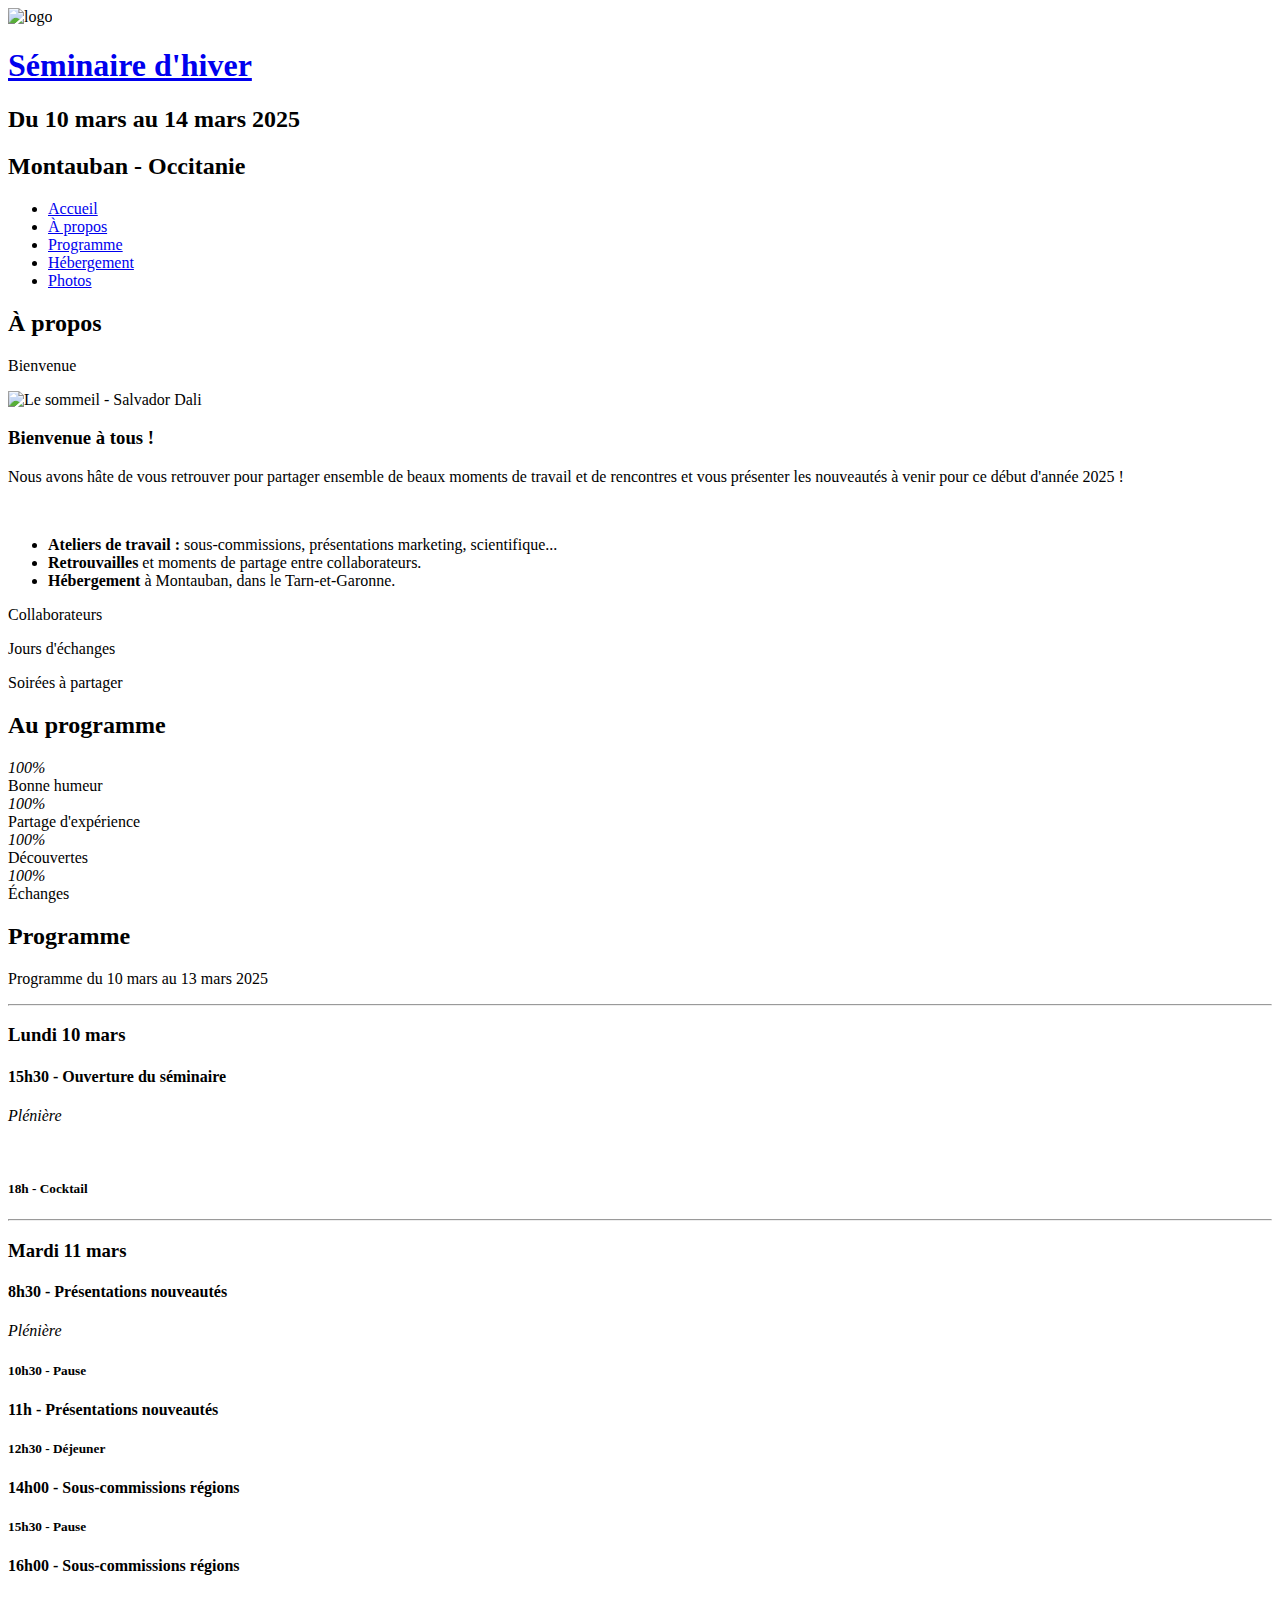
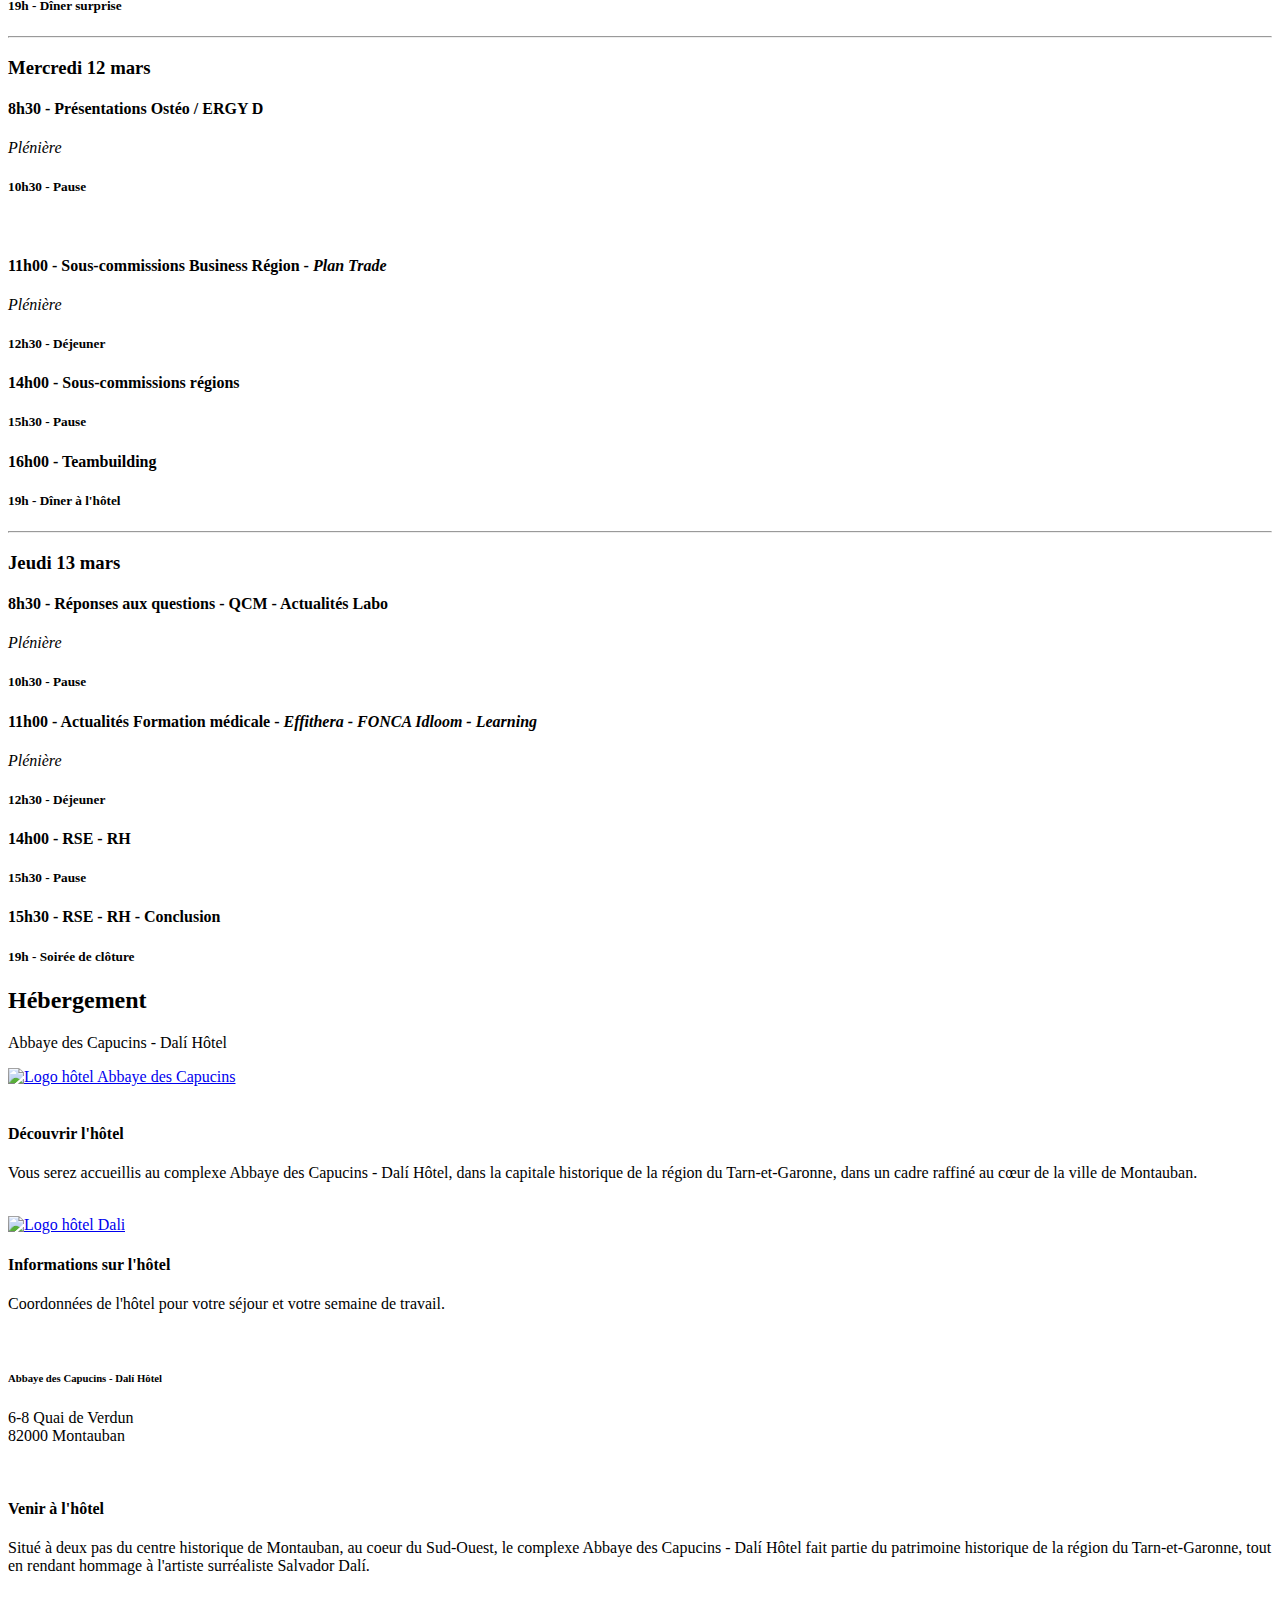
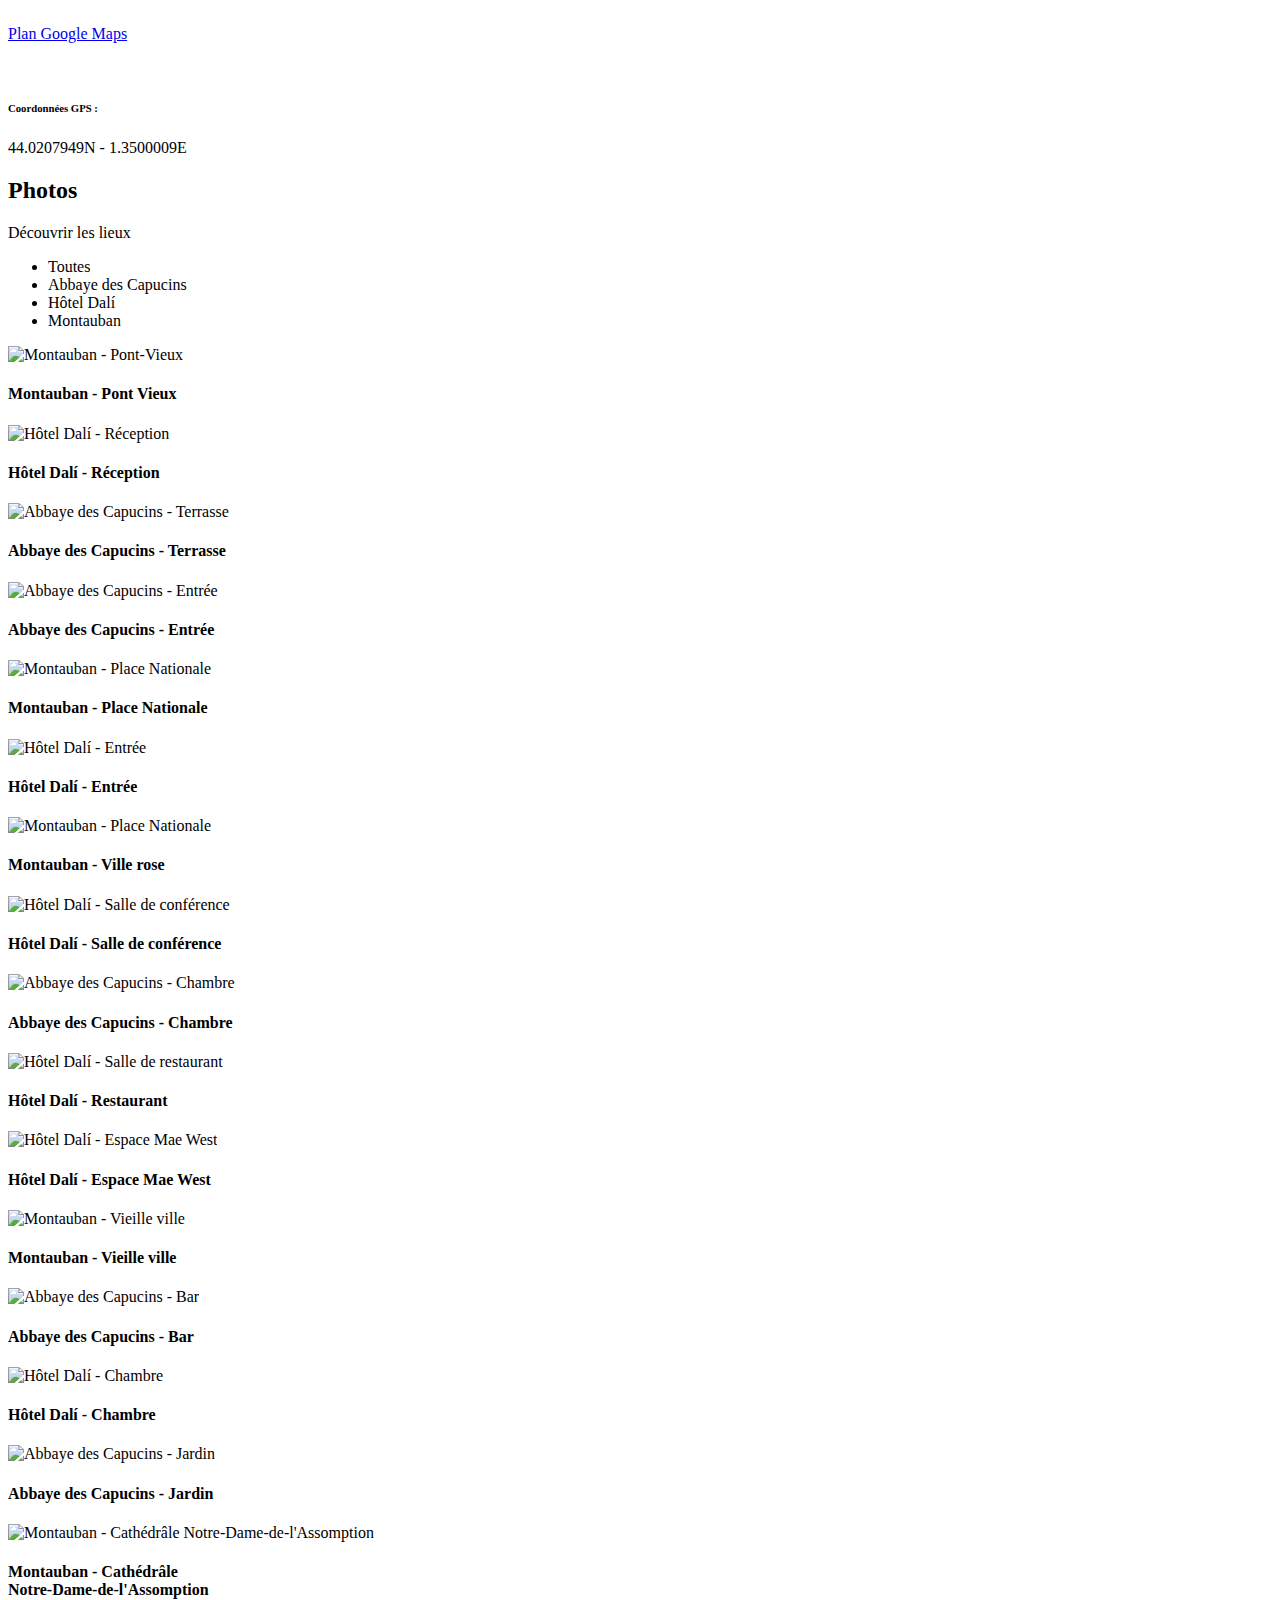
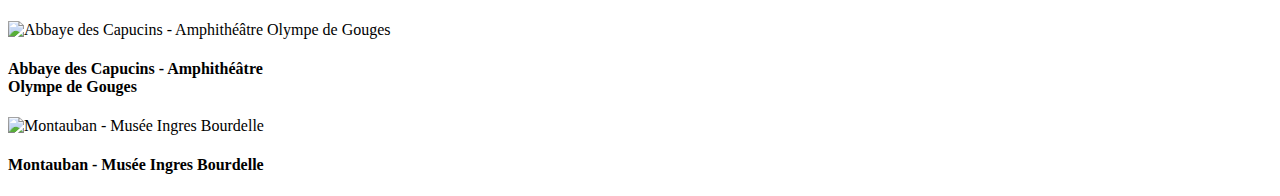
==== index.html @ c51532cc "Add files via upload" ====
<!DOCTYPE html>
<html lang="fr">

<head>
  <meta charset="utf-8">
  <meta content="width=device-width, initial-scale=1.0" name="viewport">

  <title>Séminaire Nutergia Mars 2025</title>
  <meta content="Séminaire Nutergia Mars 2025" name="description">
  <meta content="séminaire, Nutergia" name="keywords">

  <!-- Favicons -->
  <link href="assets/img/favicon.png" rel="icon">
  <link href="assets/img/apple-touch-icon.png" rel="apple-touch-icon">

  <!-- Google Fonts -->
  <link href="https://fonts.googleapis.com/css?family=Open+Sans:300,300i,400,400i,600,600i,700,700i|Raleway:300,300i,400,400i,500,500i,600,600i,700,700i|Poppins:300,300i,400,400i,500,500i,600,600i,700,700i" rel="stylesheet">

  <!-- Vendor CSS Files -->
  <link href="assets/vendor/bootstrap/css/bootstrap.min.css" rel="stylesheet">
  <link href="assets/vendor/bootstrap-icons/bootstrap-icons.css" rel="stylesheet">
  <link href="assets/vendor/boxicons/css/boxicons.min.css" rel="stylesheet">
  <link href="assets/vendor/glightbox/css/glightbox.min.css" rel="stylesheet">
  <link href="assets/vendor/remixicon/remixicon.css" rel="stylesheet">
  <link href="assets/vendor/swiper/swiper-bundle.min.css" rel="stylesheet">

  <!-- Template Main CSS File -->
  <link href="assets/css/style.css" rel="stylesheet">

  <!-- =======================================================
  * Template Name: Personal
  * Updated: May 30 2023 with Bootstrap v5.3.0
  * Template URL: https://bootstrapmade.com/personal-free-resume-bootstrap-template/
  * Author: BootstrapMade.com
  * License: https://bootstrapmade.com/license/
  ======================================================== -->
</head>

<body>

  <!-- ======= Header ======= -->
  <header id="header">
    <div class="site-logo">
      <img class="logo-icon" src="assets/img/logo-nutergia.png" alt="logo">
    </div>

    <div class="container cadre">

      <h1><a href="index.html">Séminaire d'hiver</a></h1>
      <!-- Uncomment below if you prefer to use an image logo -->
      <!-- <a href="index.html" class="mr-auto"><img src="assets/img/logo.png" alt="" class="img-fluid"></a> -->
      <h2>Du <span>10 mars</span> au 14 mars 2025</h2>
      <h2><span>Montauban</span> - Occitanie</h2>

      <nav id="navbar" class="navbar">
        <ul>
          <li><a class="nav-link active" href="#header">Accueil</a></li>
          <li><a class="nav-link" href="#about">À propos</a></li>
          <li><a class="nav-link" href="#resume">Programme</a></li>
          <li><a class="nav-link" href="#services">Hébergement</a></li>
          <li><a class="nav-link" href="#portfolio">Photos</a></li>
        </ul>
        <i class="bi bi-list mobile-nav-toggle"></i>
      </nav><!-- .navbar -->

    </div>
    
  </header><!-- End Header -->

  <!-- ======= About Section ======= -->
  <section id="about" class="about">

    <!-- ======= About Me ======= -->
    <div class="about-me container rounded-top">

      <div class="section-title">
        <h2>À propos</h2>
        <p>Bienvenue</p>
      </div>

      <div class="row">
        <div class="col-lg-4" data-aos="fade-right">
          <img src="assets/img/dali-le-sommeil.Jpg" class="img-fluid" alt="Le sommeil - Salvador Dali">
        </div>
        <div class="col-lg-8 pt-4 pt-lg-0 content" data-aos="fade-left">
          <h3>Bienvenue à tous !</h3>
          <p>Nous avons hâte de vous retrouver pour partager ensemble de beaux moments de travail et de rencontres et
            vous présenter les nouveautés à venir pour ce début d'année 2025 !</p><br>
          <div class="row">
            <div class="col-lg-12">
              <ul>
                <li>
                  <strong class="decalage"><i class="bi bi-chevron-right"></i>Ateliers de travail :</strong>
                  <span class="first-span"> sous-commissions, présentations marketing, scientifique...</span>
                </li>
                <li>
                  <i class="bi bi-chevron-right"></i><strong>Retrouvailles</strong>
                  <span>et moments de partage entre collaborateurs.</span>
                </li>
                <li>
                  <i class="bi bi-chevron-right"></i><strong>Hébergement</strong>
                  <span>à Montauban, dans le Tarn-et-Garonne.</span>
                </li>
              </ul>
            </div>
          </div>  
        </div>
      </div>

    </div><!-- End About Me -->

    <!-- ======= Counts ======= -->
    <div class="counts container">

      <div class="row">

        <div class="col-lg-4 col-md-6">
          <div class="count-box">
            <i class="bi bi-people-fill"></i>
            <span data-purecounter-start="0" data-purecounter-end="130" data-purecounter-duration="1" class="purecounter"></span>
            <p>Collaborateurs</p>
          </div>
        </div>

        <div class="col-lg-4 col-md-6 mt-5 mt-md-0">
          <div class="count-box">
            <i class="bi bi-chat-quote"></i>
            <span data-purecounter-start="0" data-purecounter-end="4" data-purecounter-duration="1" class="purecounter"></span>
            <p>Jours d'échanges</p>
          </div>
        </div>

        <div class="col-lg-4 col-md-6 mt-5 mt-lg-0">
          <div class="count-box">
            <i class="bi bi-emoji-smile"></i>
            <span data-purecounter-start="0" data-purecounter-end="3" data-purecounter-duration="1" class="purecounter"></span>
            <p>Soirées à partager</p>
          </div>
        </div>

      </div>

    </div><!-- End Counts -->

    <!-- ======= Skills  ======= -->
    <div class="skills container rounded-bottom">

      <div class="section-title">
        <h2>Au programme</h2>
      </div>

      <div class="row skills-content">

        <div class="col-lg-3 col-md-6">
          <div class="progress">
            <span class="skill"><i class="val">100%</i></span>
          </div>
            <span class="skill">Bonne humeur</span>
        </div>

        <div class="col-lg-3 col-md-6">
          <div class="progress">
            <span class="skill"><i class="val">100%</i></span>
          </div>
          <span class="skill">Partage d'expérience</span>
        </div>

        <div class="col-lg-3 col-md-6">
          <div class="progress">
            <span class="skill"><i class="val">100%</i></span>
          </div>
          <span class="skill">Découvertes</span>
        </div>

        <div class="col-lg-3 col-md-6">
          <div class="progress">
            <span class="skill"><i class="val">100%</i></span>
          </div>
          <span class="skill">Échanges</span>
        </div>

      </div>

    </div><!-- End Skills -->

  </section><!-- End About Section -->

  <!-- ======= Resume Section ======= -->
  <section id="resume" class="resume">
    <div class="container rounded-top rounded-bottom">

      <div class="section-title">
        <h2>Programme</h2>
        <p>Programme du 10 mars au 13 mars 2025</p>
      </div><hr>

      <div class="row">
        <div class="col-lg-6">
          <h3 class="resume-title">Lundi 10 mars</h3>
          <div class="resume-item pb-0">
            <h4>15h30 - Ouverture du séminaire</h4>
            <p><em>Plénière</em></p><br>
          </div>
          <div class="resume-item no-border">
            <h5 class="pause">18h - Cocktail</h5>
          </div><hr>

          <h3 class="resume-title">Mardi 11 mars</h3>
          <div class="resume-item">
            <h4>8h30 - Présentations nouveautés</h4>
            <p><em>Plénière</em></p>
          </div>
          <div class="resume-item">
            <h5 class="pause">10h30 - Pause</h5>
          </div>
          <div class="resume-item">
            <h4>11h - Présentations nouveautés</h4>
          </div>
          <div class="resume-item">
            <h5 class="pause">12h30 - Déjeuner</h5>
          </div>
          <div class="resume-item">
            <h4>14h00 - Sous-commissions régions</h4>
          </div>
          <div class="resume-item">
            <h5 class="pause">15h30 - Pause</h5>
          </div>
          <div class="resume-item">
            <h4>16h00 - Sous-commissions régions</h4>
          </div>
          <div class="resume-item no-border">
            <h5 class="pause">19h - Dîner surprise</h5>
          </div><hr>

          <h3 class="resume-title">Mercredi 12 mars</h3>
          <div class="resume-item">
            <h4>8h30 - Présentations Ostéo / ERGY D</h4>
            <p><em>Plénière</em></p>
          </div>
          <div class="resume-item">
            <h5 class="pause">10h30 - Pause</h5>
          </div>
        </div>

        <div class="col-lg-6">
          <br>
          <div class="resume-item">
            <h4>11h00 - Sous-commissions Business Région - <i>Plan Trade</i></h4>
            <p><em>Plénière</em></p>
          </div>
          <div class="resume-item">
            <h5 class="pause">12h30 - Déjeuner</h5>
          </div>
          <div class="resume-item">
            <h4>14h00 - Sous-commissions régions</h4>
          </div>
          <div class="resume-item">
            <h5 class="pause">15h30 - Pause</h5>
          </div>
          <div class="resume-item">
            <h4>16h00 - Teambuilding</h4>
          </div>
          <div class="resume-item no-border">
            <h5 class="pause">19h - Dîner à l'hôtel</h5>
          </div><hr>
          
          <h3 class="resume-title">Jeudi 13 mars</h3>
          <div class="resume-item">
            <h4>8h30 - Réponses aux questions - QCM - Actualités Labo</h4>
            <p><em>Plénière</em></p>
          </div>
          <div class="resume-item">
            <h5 class="pause">10h30 - Pause</h5>
          </div>
          <div class="resume-item">
            <h4>11h00 - Actualités Formation médicale - <i>Effithera - FONCA Idloom - Learning</i></h4>
            <p><em>Plénière</em></p>
          </div>
          <div class="resume-item">
            <h5 class="pause">12h30 - Déjeuner</h5>
          </div>
          <div class="resume-item">
            <h4>14h00 - RSE - RH</h4>
          </div>
          <div class="resume-item">
            <h5 class="pause">15h30 - Pause</h5>
          </div>
          <div class="resume-item">
            <h4>15h30 - RSE - RH - Conclusion</h4>
          </div>
          <div class="resume-item no-border">
            <h5 class="pause">19h - Soirée de clôture</h5>
          </div>
        </div>
      </div>

    </div>
  </section><!-- End Resume Section -->

   <!-- ======= Services Section ======= -->
   <section id="services" class="services">
    <div class="container">

      <div class="section-title">
        <h2>Hébergement</h2>
        <p>Abbaye des Capucins - Dalí Hôtel </p>
      </div>

      <div class="row">
        <div class="col-lg-4 col-md-6 d-flex align-items-stretch">
          <div class="icon-box">
            <a href="https://abbayedescapucins.fr/" target="_blank">
              <img src="assets/img/logo-abbaye.jpg" class="img-fluid" alt="Logo hôtel Abbaye des Capucins">
            </a>
            <br><br>
            <h4>Découvrir l'hôtel</a></h4>
            <p>Vous serez accueillis au complexe Abbaye des Capucins - Dalí Hôtel,
               dans la capitale historique de la région du Tarn-et-Garonne, dans un cadre raffiné
               au c&oelig;ur de la ville de Montauban.</p><br>
            <a href="https://dalihotelmontauban.fr/" target="_blank">
              <img src="assets/img/logo-dali.jpg" class="img-fluid" alt="Logo hôtel Dali">
            </a>
          </div>
        </div>

        <div class="adresse col-lg-4 col-md-6 d-flex align-items-stretch mt-4 mt-md-0">
          <div class="icon-box">
            <div class="icon"><i class="bi bi-buildings"></i></div>
            <h4>Informations sur l'hôtel</a></h4>
            <p>Coordonnées de l'hôtel pour votre séjour et votre semaine de travail.</p><br>
            <h6>Abbaye des Capucins - Dalí Hôtel </h6>
            <p>6-8 Quai de Verdun<br>82000 Montauban</p><br>
          </div>
        </div>

        <div class="col-lg-4 col-md-6 d-flex align-items-stretch mt-4 mt-lg-0">
          <div class="icon-box">
            <div class="icon"><i class="bi bi-signpost-split"></i></div>
            <h4>Venir à l'hôtel</a></h4>
            <p>Situé à deux pas du centre historique de Montauban, au coeur du Sud-Ouest, le complexe Abbaye des Capucins - Dalí Hôtel
               fait partie du patrimoine historique de la région du Tarn-et-Garonne, tout en rendant hommage à l'artiste surréaliste
               Salvador Dalí.</p><br>
            <div class="portfolio-links">
              <p class="big">
                <a href="map-details.html" data-gallery="portfolioDetailsGallery" data-glightbox="type: external" class="portfolio-details-lightbox">Plan Google Maps</a>
              </p>
            </div><br>
            <h6>Coordonnées GPS :</h6>
            <p>44.0207949N - 1.3500009E</p>
          </div>
        </div>

      </div>

    </div>
  </section><!-- End Services Section -->

  <!-- ======= Portfolio Section ======= -->
  <section id="portfolio" class="portfolio">
    <div class="container">

      <div class="section-title">
        <h2>Photos</h2>
        <p>Découvrir les lieux</p>
      </div>

      <div class="row">
        <div class="col-lg-12 d-flex justify-content-center">
          <ul id="portfolio-flters">
            <li data-filter="*" class="filter-active">Toutes</li>
            <li data-filter=".filter-abbaye">Abbaye des Capucins</li>
            <li data-filter=".filter-dali">Hôtel Dalí</li>
            <li data-filter=".filter-montauban">Montauban</li>
          </ul>
        </div>
      </div>

      <div class="row portfolio-container">

        <div class="col-lg-4 col-md-6 portfolio-item filter-montauban">
          <div class="portfolio-wrap">
            <img src="assets/img/portfolio/montauban-pont-vieux.webp" class="img-fluid" alt="Montauban - Pont-Vieux">
            <div class="portfolio-info">
              <h4>Montauban - Pont Vieux</h4>
              <div class="portfolio-links">
                <a href="assets/img/portfolio/montauban-pont-vieux.webp" data-gallery="portfolioGallery" class="portfolio-lightbox">
                  <i class="bx bx-plus"></i></a>
              </div>
            </div>
          </div>
        </div>

        <div class="col-lg-4 col-md-6 portfolio-item filter-dali">
          <div class="portfolio-wrap">
            <img src="assets/img/portfolio/dali-hotel-reception.webp" class="img-fluid" alt="Hôtel Dalí - Réception">
            <div class="portfolio-info">
              <h4>Hôtel Dalí - Réception</h4>
              <div class="portfolio-links">
                <a href="assets/img/portfolio/dali-hotel-reception.webp" data-gallery="portfolioGallery" class="portfolio-lightbox">
                  <i class="bx bx-plus"></i></a>
              </div>
            </div>
          </div>
        </div>

        <div class="col-lg-4 col-md-6 portfolio-item filter-abbaye">
          <div class="portfolio-wrap">
            <img src="assets/img/portfolio/capucins-terrasse.webp" class="img-fluid" alt="Abbaye des Capucins - Terrasse">
            <div class="portfolio-info">
              <h4>Abbaye des Capucins - Terrasse</h4>
              <div class="portfolio-links">
                <a href="assets/img/portfolio/capucins-terrasse.webp" data-gallery="portfolioGallery" class="portfolio-lightbox">
                  <i class="bx bx-plus"></i></a>
              </div>
            </div>
          </div>
        </div>

        <div class="col-lg-4 col-md-6 portfolio-item filter-abbaye">
          <div class="portfolio-wrap">
            <img src="assets/img/portfolio/capucins-entree.webp" class="img-fluid" alt="Abbaye des Capucins - Entrée">
            <div class="portfolio-info">
              <h4>Abbaye des Capucins - Entrée</h4>
              <div class="portfolio-links">
                <a href="assets/img/portfolio/capucins-entree.webp" data-gallery="portfolioGallery" class="portfolio-lightbox">
                  <i class="bx bx-plus"></i></a>
              </div>
            </div>
          </div>
        </div>

        <div class="col-lg-4 col-md-6 portfolio-item filter-montauban">
          <div class="portfolio-wrap">
            <img src="assets/img/portfolio/montauban-place-nationale.webp" class="img-fluid" alt="Montauban - Place Nationale">
            <div class="portfolio-info">
              <h4>Montauban - Place Nationale</h4>
              <div class="portfolio-links">
                <a href="assets/img/portfolio/montauban-place-nationale.webp" data-gallery="portfolioGallery" class="portfolio-lightbox">
                  <i class="bx bx-plus"></i></a>
              </div>
            </div>
          </div>
        </div>

        <div class="col-lg-4 col-md-6 portfolio-item filter-dali">
          <div class="portfolio-wrap">
            <img src="assets/img/portfolio/dali-hotel-entree.webp" class="img-fluid" alt="Hôtel Dalí - Entrée">
            <div class="portfolio-info">
              <h4>Hôtel Dalí - Entrée</h4>
              <div class="portfolio-links">
                <a href="assets/img/portfolio/dali-hotel-entree.webp" data-gallery="portfolioGallery" class="portfolio-lightbox">
                  <i class="bx bx-plus"></i></a>
              </div>
            </div>
          </div>
        </div>

        <div class="col-lg-4 col-md-6 portfolio-item filter-montauban">
          <div class="portfolio-wrap">
            <img src="assets/img/portfolio/montauban-ville-rose.webp" class="img-fluid" alt="Montauban - Place Nationale">
            <div class="portfolio-info">
              <h4>Montauban - Ville rose</h4>
              <div class="portfolio-links">
                <a href="assets/img/portfolio/montauban-ville-rose.webp" data-gallery="portfolioGallery" class="portfolio-lightbox">
                  <i class="bx bx-plus"></i></a>
              </div>
            </div>
          </div>
        </div>

        <div class="col-lg-4 col-md-6 portfolio-item filter-dali">
          <div class="portfolio-wrap">
            <img src="assets/img/portfolio/dali-salle-conference.webp" class="img-fluid" alt="Hôtel Dalí - Salle de conférence">
            <div class="portfolio-info">
              <h4>Hôtel Dalí - Salle de conférence</h4>
              <div class="portfolio-links">
                <a href="assets/img/portfolio/dali-salle-conference.webp" data-gallery="portfolioGallery" class="portfolio-lightbox">
                  <i class="bx bx-plus"></i></a>
              </div>
            </div>
          </div>
        </div>

        <div class="col-lg-4 col-md-6 portfolio-item filter-abbaye">
          <div class="portfolio-wrap">
            <img src="assets/img/portfolio/capucins-chambre.webp" class="img-fluid" alt="Abbaye des Capucins - Chambre">
            <div class="portfolio-info">
              <h4>Abbaye des Capucins - Chambre</h4>
              <div class="portfolio-links">
                <a href="assets/img/portfolio/capucins-chambre.webp" data-gallery="portfolioGallery" class="portfolio-lightbox">
                  <i class="bx bx-plus"></i></a>
              </div>
            </div>
          </div>
        </div>

        <div class="col-lg-4 col-md-6 portfolio-item filter-dali">
          <div class="portfolio-wrap">
            <img src="assets/img/portfolio/dali-restaurant.webp" class="img-fluid" alt="Hôtel Dalí - Salle de restaurant">
            <div class="portfolio-info">
              <h4>Hôtel Dalí - Restaurant</h4>
              <div class="portfolio-links">
                <a href="assets/img/portfolio/dali-restaurant.webp" data-gallery="portfolioGallery" class="portfolio-lightbox">
                  <i class="bx bx-plus"></i></a>
              </div>
            </div>
          </div>
        </div>

        <div class="col-lg-4 col-md-6 portfolio-item filter-dali">
          <div class="portfolio-wrap">
            <img src="assets/img/portfolio/dali-mae-west.webp" class="img-fluid" alt="Hôtel Dalí - Espace Mae West">
            <div class="portfolio-info">
              <h4>Hôtel Dalí - Espace Mae West</h4>
              <div class="portfolio-links">
                <a href="assets/img/portfolio/dali-mae-west.webp" data-gallery="portfolioGallery" class="portfolio-lightbox">
                  <i class="bx bx-plus"></i></a>
              </div>
            </div>
          </div>
        </div>

        <div class="col-lg-4 col-md-6 portfolio-item filter-montauban">
          <div class="portfolio-wrap">
            <img src="assets/img/portfolio/montauban-vieille-ville.webp" class="img-fluid" alt="Montauban - Vieille ville">
            <div class="portfolio-info">
              <h4>Montauban - Vieille ville</h4>
              <div class="portfolio-links">
                <a href="assets/img/portfolio/montauban-vieille-ville.webp" data-gallery="portfolioGallery" class="portfolio-lightbox">
                  <i class="bx bx-plus"></i></a>
              </div>
            </div>
          </div>
        </div>

        <div class="col-lg-4 col-md-6 portfolio-item filter-abbaye">
          <div class="portfolio-wrap">
            <img src="assets/img/portfolio/capucins-bar.webp" class="img-fluid" alt="Abbaye des Capucins - Bar">
            <div class="portfolio-info">
              <h4>Abbaye des Capucins - Bar</h4>
              <div class="portfolio-links">
                <a href="assets/img/portfolio/capucins-bar.webp" data-gallery="portfolioGallery" class="portfolio-lightbox">
                  <i class="bx bx-plus"></i></a>
              </div>
            </div>
          </div>
        </div>

        <div class="col-lg-4 col-md-6 portfolio-item filter-dali">
          <div class="portfolio-wrap">
            <img src="assets/img/portfolio/dali-chambre.webp" class="img-fluid" alt="Hôtel Dalí - Chambre">
            <div class="portfolio-info">
              <h4>Hôtel Dalí - Chambre</h4>
              <div class="portfolio-links">
                <a href="assets/img/portfolio/dali-chambre.webp" data-gallery="portfolioGallery" class="portfolio-lightbox">
                  <i class="bx bx-plus"></i></a>
              </div>
            </div>
          </div>
        </div>

        <div class="col-lg-4 col-md-6 portfolio-item filter-abbaye">
          <div class="portfolio-wrap">
            <img src="assets/img/portfolio/capucins-jardin.webp" class="img-fluid" alt="Abbaye des Capucins - Jardin">
            <div class="portfolio-info">
              <h4>Abbaye des Capucins - Jardin</h4>
              <div class="portfolio-links">
                <a href="assets/img/portfolio/capucins-jardin.webp" data-gallery="portfolioGallery" class="portfolio-lightbox">
                  <i class="bx bx-plus"></i></a>
              </div>
            </div>
          </div>
        </div>

        <div class="col-lg-4 col-md-6 portfolio-item filter-montauban">
          <div class="portfolio-wrap">
            <img src="assets/img/portfolio/montauban-cathedrale.webp" class="img-fluid" alt="Montauban - Cathédrâle Notre-Dame-de-l'Assomption">
            <div class="portfolio-info">
              <h4>Montauban - Cathédrâle<br>Notre-Dame-de-l'Assomption</h4>
              <div class="portfolio-links">
                <a href="assets/img/portfolio/montauban-cathedrale.webp" data-gallery="portfolioGallery" class="portfolio-lightbox">
                  <i class="bx bx-plus"></i></a>
              </div>
            </div>
          </div>
        </div>

        <div class="col-lg-4 col-md-6 portfolio-item filter-abbaye">
          <div class="portfolio-wrap">
            <img src="assets/img/portfolio/capucins-amphitheatre.webp" class="img-fluid" alt="Abbaye des Capucins - Amphithéâtre Olympe de Gouges">
            <div class="portfolio-info">
              <h4>Abbaye des Capucins - Amphithéâtre<br>Olympe de Gouges</h4>
              <div class="portfolio-links">
                <a href="assets/img/portfolio/capucins-amphitheatre.webp" data-gallery="portfolioGallery" class="portfolio-lightbox">
                  <i class="bx bx-plus"></i></a>
              </div>
            </div>
          </div>
        </div>

        <div class="col-lg-4 col-md-6 portfolio-item filter-montauban">
          <div class="portfolio-wrap">
            <img src="assets/img/portfolio/montauban-musee-ingres.webp" class="img-fluid" alt="Montauban - Musée Ingres Bourdelle">
            <div class="portfolio-info">
              <h4>Montauban - Musée Ingres Bourdelle</h4>
              <div class="portfolio-links">
                <a href="assets/img/portfolio/montauban-musee-ingres.webp" data-gallery="portfolioGallery" class="portfolio-lightbox">
                  <i class="bx bx-plus"></i></a>
              </div>
            </div>
          </div>
        </div>

      </div>

    </div>
  </section><!-- End Portfolio Section -->

  <!-- Vendor JS Files -->
  <script src="assets/vendor/purecounter/purecounter_vanilla.js"></script>
  <script src="assets/vendor/bootstrap/js/bootstrap.bundle.min.js"></script>
  <script src="assets/vendor/glightbox/js/glightbox.min.js"></script>
  <script src="assets/vendor/isotope-layout/isotope.pkgd.min.js"></script>
  <script src="assets/vendor/swiper/swiper-bundle.min.js"></script>
  <script src="assets/vendor/waypoints/noframework.waypoints.js"></script>
  <script src="assets/vendor/php-email-form/validate.js"></script>

  <!-- Template Main JS File -->
  <script src="assets/js/main.js"></script>

</body>

</html>
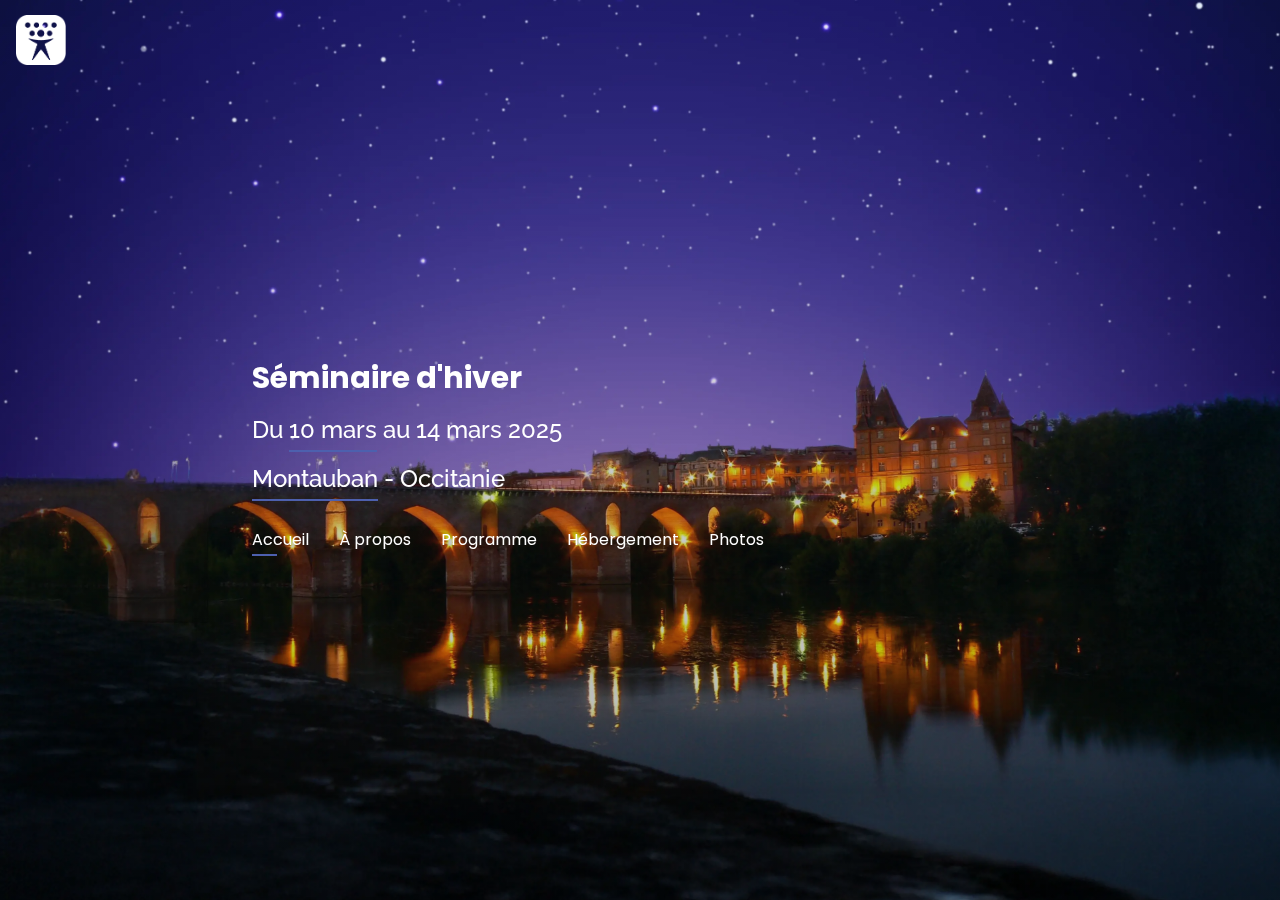
==== commit 3a2ae976: "Update index.html" ====
--- a/index.html
+++ b/index.html
@@ -198,11 +198,11 @@
         <div class="col-lg-6">
           <h3 class="resume-title">Lundi 10 mars</h3>
           <div class="resume-item pb-0">
-            <h4>15h30 - Ouverture du séminaire</h4>
+            <h4>17h - Ouverture du séminaire</h4>
             <p><em>Plénière</em></p><br>
           </div>
           <div class="resume-item no-border">
-            <h5 class="pause">18h - Cocktail</h5>
+            <h5 class="pause">19h - Cocktail</h5>
           </div><hr>
 
           <h3 class="resume-title">Mardi 11 mars</h3>
@@ -229,7 +229,7 @@
             <h4>16h00 - Sous-commissions régions</h4>
           </div>
           <div class="resume-item no-border">
-            <h5 class="pause">19h - Dîner surprise</h5>
+            <h5 class="pause">20h - Dîner</h5>
           </div><hr>
 
           <h3 class="resume-title">Mercredi 12 mars</h3>
@@ -261,7 +261,7 @@
             <h4>16h00 - Teambuilding</h4>
           </div>
           <div class="resume-item no-border">
-            <h5 class="pause">19h - Dîner à l'hôtel</h5>
+            <h5 class="pause">19h30 - Dîner</h5>
           </div><hr>
           
           <h3 class="resume-title">Jeudi 13 mars</h3>
@@ -630,4 +630,4 @@
 
 </body>
 
-</html>+</html>
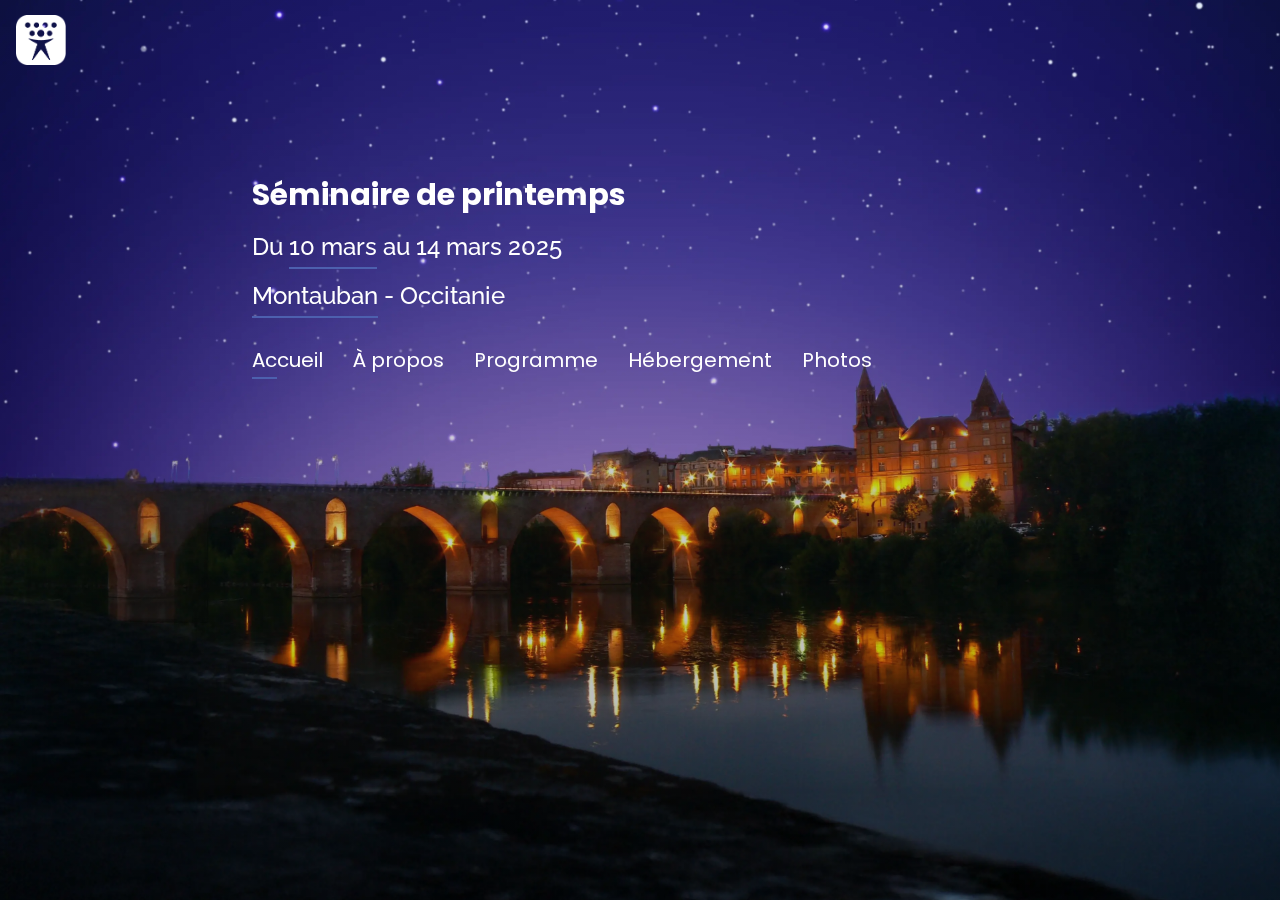
==== commit b329ed54: "Update index.html" ====
--- a/index.html
+++ b/index.html
@@ -46,7 +46,7 @@
 
     <div class="container cadre">
 
-      <h1><a href="index.html">Séminaire d'hiver</a></h1>
+      <h1><a href="index.html">Séminaire de printemps</a></h1>
       <!-- Uncomment below if you prefer to use an image logo -->
       <!-- <a href="index.html" class="mr-auto"><img src="assets/img/logo.png" alt="" class="img-fluid"></a> -->
       <h2>Du <span>10 mars</span> au 14 mars 2025</h2>
--- a/assets/css/style.css
+++ b/assets/css/style.css
@@ -71,6 +71,16 @@
 /*--------------------------------------------------------------
 # Header
 --------------------------------------------------------------*/
+#header .container {
+  position: relative;
+  bottom: 20%;
+}
+
+#header.header-bottom .container {
+  position: relative;
+  bottom: 60%;
+}
+
 #header {
   transition: ease-in-out 0.3s;
   position: relative;
@@ -234,6 +244,10 @@
   background: rgba(0, 0, 0, 0.9);
 }
 
+#header.header-top .cadre {
+  padding-top: 2rem;
+}
+
 #header.header-top .social-links,
 #header.header-top h2 {
   display: none;
@@ -270,6 +284,11 @@
 /**
 * Desktop Navigation 
 */
+
+#navbar li a {
+  font-size: 1.25rem;
+}
+
 .navbar {
   padding: 0;
   margin-top: 35px;
@@ -1488,4 +1507,4 @@
 
 .credits a:hover {
   color: #fff;
-}+}
